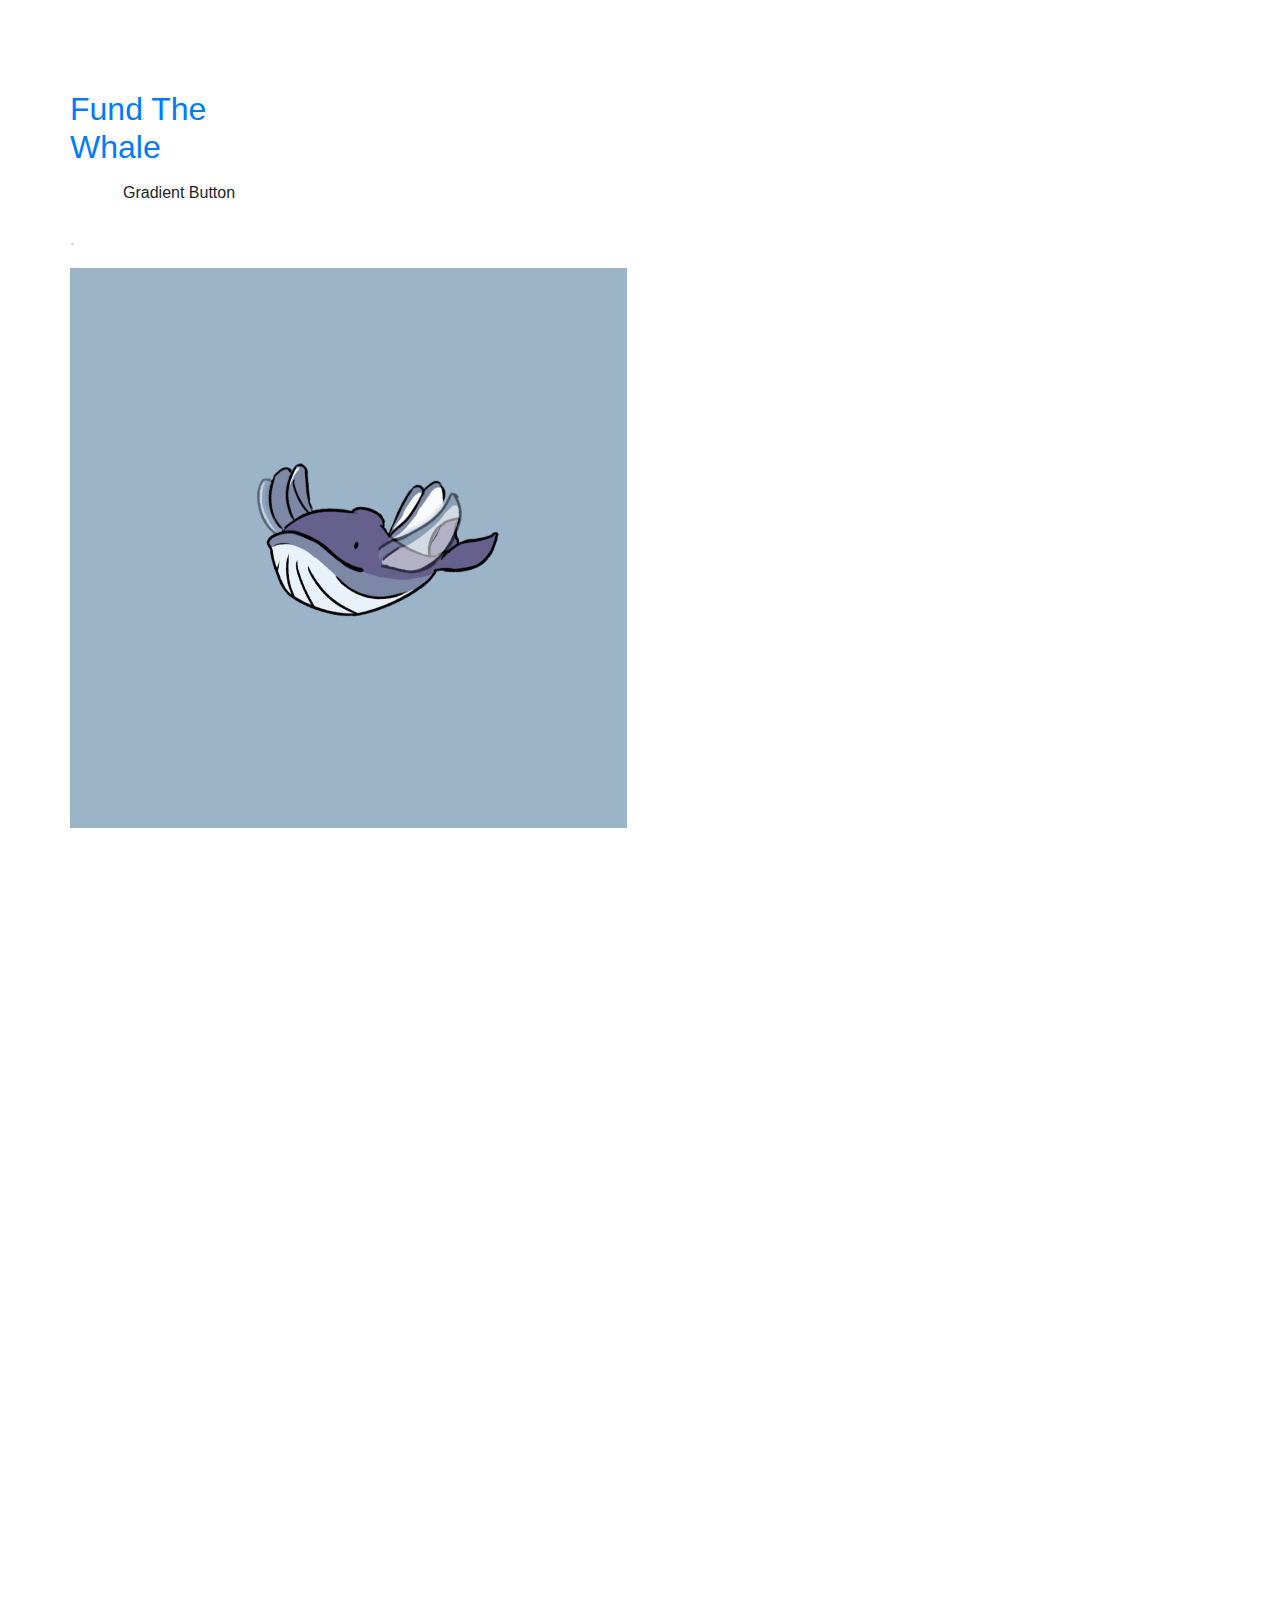
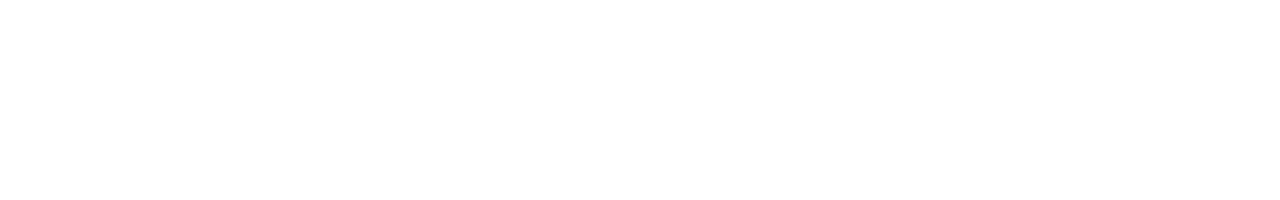
==== genesiscollection.html @ 91639af6 "changes" ====
<!doctype html>
<html lang="en">
  <head>
    <!-- Required meta tags -->
    <meta charset="utf-8">
    <meta name="viewport" content="width=device-width, initial-scale=1, shrink-to-fit=no">
    
    <link rel="preconnect" href="https://fonts.googleapis.com">
    <link rel="preconnect" href="https://fonts.gstatic.com" crossorigin>
    <link href="https://fonts.googleapis.com/css2?family=DM+Sans:wght@4000&display=swap" rel="stylesheet">

    <!-- Bootstrap CSS -->
    <link rel="stylesheet" href="css/bootstrap.min.css">
    
    <!-- Style -->
    <link rel="stylesheet" href="css/style.css">

    <title>Genesis collection</title>
  </head>
  <body>


    <div class="site-mobile-menu">
      <div class="site-mobile-menu-header">
        <div class="site-mobile-menu-close mt-3">
          <span class="icon-close2 js-menu-toggle"></span>
        </div>
      </div>
      <div class="site-mobile-menu-body"></div>
    </div>
    
    <header class="site-navbar" role="banner">

      <div class="container">
        <div class="row align-items-center">
          
          <div class="col-11 col-xl-2">
            <h1 class="mb-0 site-logo"><a href="index.html" class="text-white mb-0">Genesis collection</a></h1>
          </div>
          <div class="col-12 col-md-10 d-none d-xl-block">
            <nav class="site-navigation position-relative text-right" role="navigation">

              
            </nav>
          </div>

          <!-- Main -->
					<div id="main">

						<!-- Featured Post -->
							<article class="post featured" id="home">
								<header class="major">
									<h2><a href="#">Fund The <br />
									Whale</a></h2>
									<ul class="actions special">
                    <button class="btn btn-gradient btn-glow">Gradient Button</button>
										
									</ul>
									<p>. 
										</p>
								</header>
								<a href="#" class="image main"><img  src="whale.gif" alt="" /></a>
							</article>
								

				

			</div>


          <div class="d-inline-block d-xl-none ml-md-0 mr-auto py-3" style="position: relative; top: 3px;"><a href="#" class="site-menu-toggle js-menu-toggle text-white"><span class="icon-menu h3"></span></a></div>

          </div>

        </div>
      </div>
      
    </header>

    <div class="hero" style="background-image: url('images/a.png');"></div>
  


    <script src="js/jquery-3.3.1.min.js"></script>
    <script src="js/popper.min.js"></script>
    <script src="js/bootstrap.min.js"></script>
    <script src="js/jquery.sticky.js"></script>
    <script src="js/main.js"></script>
  </body>
</html>
---- css/style.css ----
body {
  font-family: "Open Sans", -apple-system, BlinkMacSystemFont, "Segoe UI", Roboto, "Helvetica Neue", Arial, "Noto Sans", sans-serif, "Apple Color Emoji", "Segoe UI Emoji", "Segoe UI Symbol", "Noto Color Emoji";
  background-color: #fff;
  height: 200vh;
  position: relative; }
  body:before {
    content: "";
    position: absolute;
    top: 0;
    left: 0;
    right: 0;
    bottom: 0;
    background: rgba(0, 0, 0, 0.5);
    -webkit-transition: .3s all ease;
    -o-transition: .3s all ease;
    transition: .3s all ease;
    opacity: 0;
    visibility: hidden;
    z-index: 1; }
  body.offcanvas-menu:before {
    opacity: 1;
    visibility: visible; }

p {
  color: #b3b3b3;
  font-weight: 300; }

h1, h2, h3, h4, h5, h6,
.h1, .h2, .h3, .h4, .h5, .h6 {
  font-family: "Open Sans", -apple-system, BlinkMacSystemFont, "Segoe UI", Roboto, "Helvetica Neue", Arial, "Noto Sans", sans-serif, "Apple Color Emoji", "Segoe UI Emoji", "Segoe UI Symbol", "Noto Color Emoji"; }

a {
  -webkit-transition: .3s all ease;
  -o-transition: .3s all ease;
  transition: .3s all ease; }
  a, a:hover {
    text-decoration: none !important; }

.hero {
  height: 100vh;
  width: 100%;
  background-size: cover;
  background-position: center center;
  background-repeat: no-repeat; }

.site-navbar {
  margin-bottom: 0px;
  z-index: 1999;
  position: absolute;
  top: 2rem;
  width: 100%; }
  .site-navbar.transparent {
    background: transparent; }
  .site-navbar.absolute {
    position: absolute;
    top: 0;
    left: 0;
    width: 100%; }
  .site-navbar .site-logo {
    position: relative;
    left: 0;
    font-size: 24px !important; }
  .site-navbar .site-navigation .site-menu {
    margin-bottom: 0; }
    .site-navbar .site-navigation .site-menu .active > a span {
      background: #007bff;
      color: #fff;
      border-radius: 30px;
      display: inline-block;
      padding: 5px 20px; }
    .site-navbar .site-navigation .site-menu a {
      text-decoration: none !important;
      display: inline-block; }
    .site-navbar .site-navigation .site-menu > li {
      display: inline-block; }
      .site-navbar .site-navigation .site-menu > li > a {
        padding: 10px 0px;
        color: #fff;
        font-size: 16px;
        text-decoration: none !important; }
        .site-navbar .site-navigation .site-menu > li > a > span {
          padding: 5px 20px;
          display: inline-block;
          -webkit-transition: .3s all ease;
          -o-transition: .3s all ease;
          transition: .3s all ease;
          border-radius: 30px; }
        .site-navbar .site-navigation .site-menu > li > a:hover > span {
          background: #007bff;
          color: #fff;
          border-radius: 30px;
          display: inline-block; }
    .site-navbar .site-navigation .site-menu .has-children {
      position: relative; }
      .site-navbar .site-navigation .site-menu .has-children > a span {
        position: relative;
        padding-right: 30px; }
        .site-navbar .site-navigation .site-menu .has-children > a span:before {
          position: absolute;
          content: "\e313";
          font-size: 16px;
          top: 50%;
          right: 10px;
          -webkit-transform: translateY(-50%);
          -ms-transform: translateY(-50%);
          transform: translateY(-50%);
          font-family: 'icomoon'; }
      .site-navbar .site-navigation .site-menu .has-children .dropdown {
        visibility: hidden;
        opacity: 0;
        top: 100%;
        position: absolute;
        text-align: left;
        border-top: 2px solid #007bff;
        -webkit-box-shadow: 0 2px 10px -2px rgba(0, 0, 0, 0.1);
        box-shadow: 0 2px 10px -2px rgba(0, 0, 0, 0.1);
        padding: 0px 0;
        margin-top: 20px;
        margin-left: 0px;
        background: #fff;
        -webkit-transition: 0.2s 0s;
        -o-transition: 0.2s 0s;
        transition: 0.2s 0s; }
        .site-navbar .site-navigation .site-menu .has-children .dropdown.arrow-top {
          position: absolute; }
          .site-navbar .site-navigation .site-menu .has-children .dropdown.arrow-top:before {
            bottom: 100%;
            left: 20%;
            border: solid transparent;
            content: " ";
            height: 0;
            width: 0;
            position: absolute;
            pointer-events: none; }
          .site-navbar .site-navigation .site-menu .has-children .dropdown.arrow-top:before {
            border-color: rgba(136, 183, 213, 0);
            border-bottom-color: #fff;
            border-width: 10px;
            margin-left: -10px; }
        .site-navbar .site-navigation .site-menu .has-children .dropdown a {
          text-transform: none;
          letter-spacing: normal;
          -webkit-transition: 0s all;
          -o-transition: 0s all;
          transition: 0s all;
          color: #343a40; }
        .site-navbar .site-navigation .site-menu .has-children .dropdown .active > a {
          color: #007bff !important; }
        .site-navbar .site-navigation .site-menu .has-children .dropdown > li {
          list-style: none;
          padding: 0;
          margin: 0;
          min-width: 200px; }
          .site-navbar .site-navigation .site-menu .has-children .dropdown > li > a {
            padding: 9px 20px;
            display: block; }
            .site-navbar .site-navigation .site-menu .has-children .dropdown > li > a:hover {
              background: #fafafb; }
          .site-navbar .site-navigation .site-menu .has-children .dropdown > li.has-children > a {
            position: relative; }
            .site-navbar .site-navigation .site-menu .has-children .dropdown > li.has-children > a:after {
              position: absolute;
              right: 0;
              content: "\e315";
              right: 20px;
              font-family: 'icomoon'; }
          .site-navbar .site-navigation .site-menu .has-children .dropdown > li.has-children > .dropdown, .site-navbar .site-navigation .site-menu .has-children .dropdown > li.has-children > ul {
            left: 100%;
            top: 0; }
          .site-navbar .site-navigation .site-menu .has-children .dropdown > li.has-children:hover > a, .site-navbar .site-navigation .site-menu .has-children .dropdown > li.has-children:active > a, .site-navbar .site-navigation .site-menu .has-children .dropdown > li.has-children:focus > a {
            background: #fafafb; }
      .site-navbar .site-navigation .site-menu .has-children:hover > a, .site-navbar .site-navigation .site-menu .has-children:focus > a, .site-navbar .site-navigation .site-menu .has-children:active > a {
        color: #007bff; }
        .site-navbar .site-navigation .site-menu .has-children:hover > a span, .site-navbar .site-navigation .site-menu .has-children:focus > a span, .site-navbar .site-navigation .site-menu .has-children:active > a span {
          background: #007bff;
          color: #fff; }
      .site-navbar .site-navigation .site-menu .has-children:hover, .site-navbar .site-navigation .site-menu .has-children:focus, .site-navbar .site-navigation .site-menu .has-children:active {
        cursor: pointer; }
        .site-navbar .site-navigation .site-menu .has-children:hover > .dropdown, .site-navbar .site-navigation .site-menu .has-children:focus > .dropdown, .site-navbar .site-navigation .site-menu .has-children:active > .dropdown {
          -webkit-transition-delay: 0s;
          -o-transition-delay: 0s;
          transition-delay: 0s;
          margin-top: 0px;
          visibility: visible;
          opacity: 1; }

.site-mobile-menu {
  width: 300px;
  position: fixed;
  right: 0;
  z-index: 2000;
  padding-top: 20px;
  background: #fff;
  height: calc(100vh);
  -webkit-transform: translateX(110%);
  -ms-transform: translateX(110%);
  transform: translateX(110%);
  -webkit-box-shadow: -10px 0 20px -10px rgba(0, 0, 0, 0.1);
  box-shadow: -10px 0 20px -10px rgba(0, 0, 0, 0.1);
  -webkit-transition: .3s all ease-in-out;
  -o-transition: .3s all ease-in-out;
  transition: .3s all ease-in-out; }
  .offcanvas-menu .site-mobile-menu {
    -webkit-transform: translateX(0%);
    -ms-transform: translateX(0%);
    transform: translateX(0%); }
  .site-mobile-menu .site-mobile-menu-header {
    width: 100%;
    float: left;
    padding-left: 20px;
    padding-right: 20px; }
    .site-mobile-menu .site-mobile-menu-header .site-mobile-menu-close {
      float: right;
      margin-top: 8px; }
      .site-mobile-menu .site-mobile-menu-header .site-mobile-menu-close span {
        font-size: 30px;
        display: inline-block;
        padding-left: 10px;
        padding-right: 0px;
        line-height: 1;
        cursor: pointer;
        -webkit-transition: .3s all ease;
        -o-transition: .3s all ease;
        transition: .3s all ease; }
        .site-mobile-menu .site-mobile-menu-header .site-mobile-menu-close span:hover {
          color: #f8f9fa; }
    .site-mobile-menu .site-mobile-menu-header .site-mobile-menu-logo {
      float: left;
      margin-top: 10px;
      margin-left: 0px; }
      .site-mobile-menu .site-mobile-menu-header .site-mobile-menu-logo a {
        display: inline-block;
        text-transform: uppercase; }
        .site-mobile-menu .site-mobile-menu-header .site-mobile-menu-logo a img {
          max-width: 70px; }
        .site-mobile-menu .site-mobile-menu-header .site-mobile-menu-logo a:hover {
          text-decoration: none; }
  .site-mobile-menu .site-mobile-menu-body {
    overflow-y: scroll;
    -webkit-overflow-scrolling: touch;
    position: relative;
    padding: 0 20px 20px 20px;
    height: calc(100vh - 52px);
    padding-bottom: 150px; }
  .site-mobile-menu .site-nav-wrap {
    padding: 0;
    margin: 0;
    list-style: none;
    position: relative; }
    .site-mobile-menu .site-nav-wrap a {
      padding: 10px 20px;
      display: block;
      position: relative;
      color: #212529; }
      .site-mobile-menu .site-nav-wrap a:hover {
        color: #007bff; }
    .site-mobile-menu .site-nav-wrap li {
      position: relative;
      display: block; }
      .site-mobile-menu .site-nav-wrap li.active > a {
        color: #007bff; }
    .site-mobile-menu .site-nav-wrap .arrow-collapse {
      position: absolute;
      right: 0px;
      top: 10px;
      z-index: 20;
      width: 36px;
      height: 36px;
      text-align: center;
      cursor: pointer;
      border-radius: 50%; }
      .site-mobile-menu .site-nav-wrap .arrow-collapse:hover {
        background: #f8f9fa; }
      .site-mobile-menu .site-nav-wrap .arrow-collapse:before {
        font-size: 12px;
        z-index: 20;
        font-family: "icomoon";
        content: "\f078";
        position: absolute;
        top: 50%;
        left: 50%;
        -webkit-transform: translate(-50%, -50%) rotate(-180deg);
        -ms-transform: translate(-50%, -50%) rotate(-180deg);
        transform: translate(-50%, -50%) rotate(-180deg);
        -webkit-transition: .3s all ease;
        -o-transition: .3s all ease;
        transition: .3s all ease; }
      .site-mobile-menu .site-nav-wrap .arrow-collapse.collapsed:before {
        -webkit-transform: translate(-50%, -50%);
        -ms-transform: translate(-50%, -50%);
        transform: translate(-50%, -50%); }
    .site-mobile-menu .site-nav-wrap > li {
      display: block;
      position: relative;
      float: left;
      width: 100%; }
      .site-mobile-menu .site-nav-wrap > li > a {
        padding-left: 20px;
        font-size: 20px; }
      .site-mobile-menu .site-nav-wrap > li > ul {
        padding: 0;
        margin: 0;
        list-style: none; }
        .site-mobile-menu .site-nav-wrap > li > ul > li {
          display: block; }
          .site-mobile-menu .site-nav-wrap > li > ul > li > a {
            padding-left: 40px;
            font-size: 16px; }
          .site-mobile-menu .site-nav-wrap > li > ul > li > ul {
            padding: 0;
            margin: 0; }
            .site-mobile-menu .site-nav-wrap > li > ul > li > ul > li {
              display: block; }
              .site-mobile-menu .site-nav-wrap > li > ul > li > ul > li > a {
                font-size: 16px;
                padding-left: 60px; }
    .site-mobile-menu .site-nav-wrap[data-class="social"] {
      float: left;
      width: 100%;
      margin-top: 30px;
      padding-bottom: 5em; }
      .site-mobile-menu .site-nav-wrap[data-class="social"] > li {
        width: auto; }
        .site-mobile-menu .site-nav-wrap[data-class="social"] > li:first-child a {
          padding-left: 15px !important; }
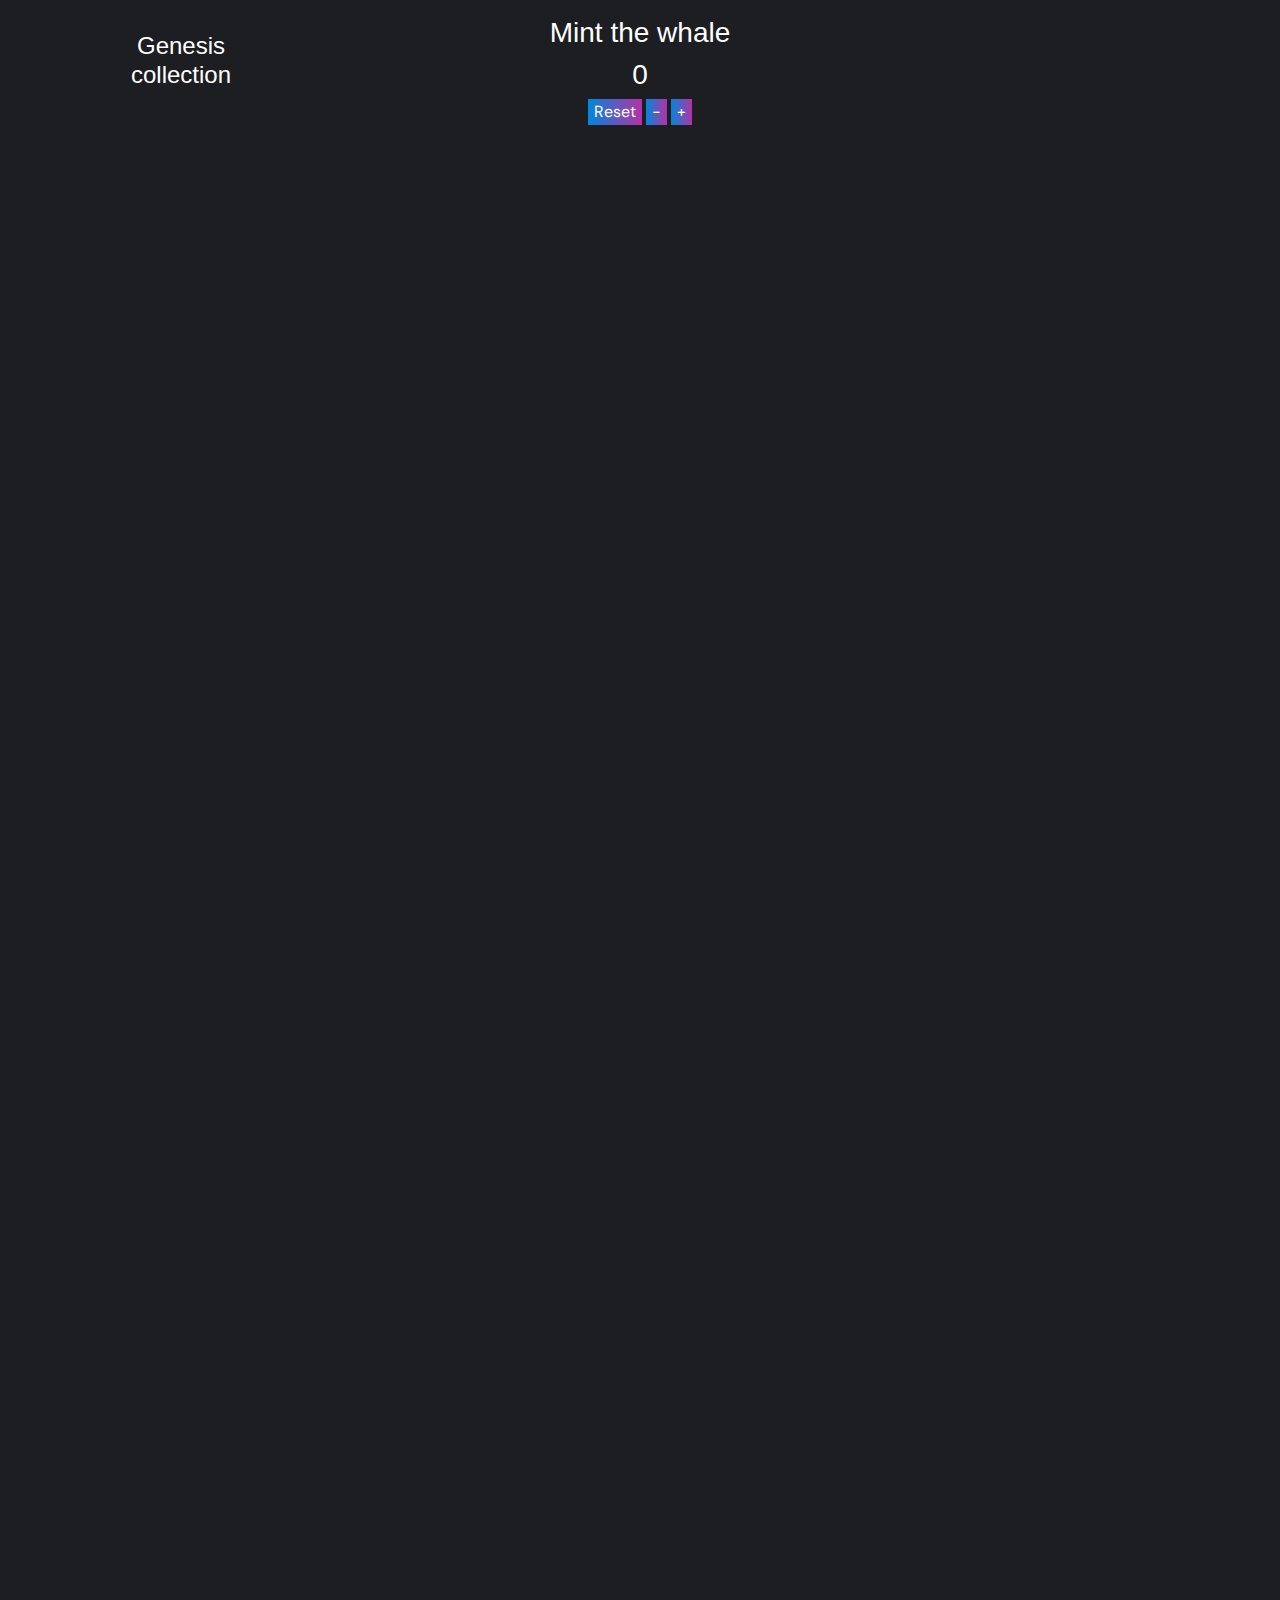
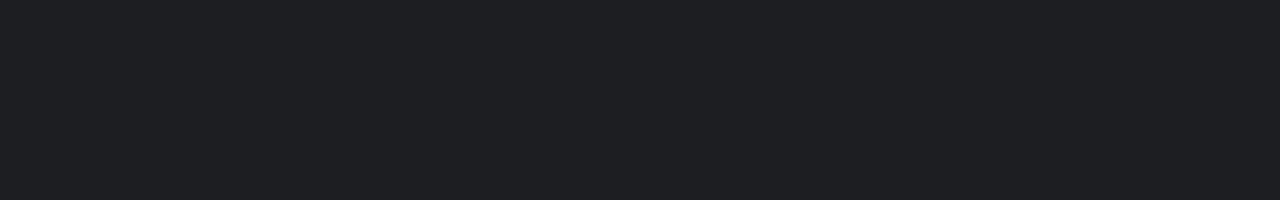
==== commit 47591ed6: "updated style" ====
--- a/genesiscollection.html
+++ b/genesiscollection.html
@@ -14,12 +14,49 @@
     
     <!-- Style -->
     <link rel="stylesheet" href="css/style.css">
+    
 
-    <title>Genesis collection</title>
   </head>
-  <body>
+  <body> 
+    <h3><center>Mint the whale</center></h3>
+<div>
+    <center><h3 id="counter-label">0</h3></center>
+</div>
+<center>
+    <div>
+      
+        <button class= "counterbutton" border-radius: 18; onclick="resetCounter()">Reset</button>
+        <button class= "counterbutton" onclick="decrementClick()">-</button>
+        <button class= "counterbutton" onclick="incrementClick()">+</button>
 
+        
+    </div>
+</center>
 
+<script>
+  var counterVal = 0;
+
+function incrementClick() {
+  if (counterVal >=0){
+    updateDisplay(++counterVal);
+  }
+}
+
+function resetCounter() {
+    counterVal = 0;
+    updateDisplay(counterVal);
+}
+
+function decrementClick(){
+  if (counterVal >=1){
+    updateDisplay(--counterVal);
+  }
+}
+
+function updateDisplay(val) {
+    document.getElementById("counter-label").innerHTML = val;
+}
+</script>
     <div class="site-mobile-menu">
       <div class="site-mobile-menu-header">
         <div class="site-mobile-menu-close mt-3">
@@ -39,8 +76,6 @@
           </div>
           <div class="col-12 col-md-10 d-none d-xl-block">
             <nav class="site-navigation position-relative text-right" role="navigation">
-
-              
             </nav>
           </div>
 
@@ -48,22 +83,7 @@
 					<div id="main">
 
 						<!-- Featured Post -->
-							<article class="post featured" id="home">
-								<header class="major">
-									<h2><a href="#">Fund The <br />
-									Whale</a></h2>
-									<ul class="actions special">
-                    <button class="btn btn-gradient btn-glow">Gradient Button</button>
-										
-									</ul>
-									<p>. 
-										</p>
-								</header>
-								<a href="#" class="image main"><img  src="whale.gif" alt="" /></a>
-							</article>
-								
-
-				
+						
 
 			</div>
 
--- a/css/style.css
+++ b/css/style.css
@@ -323,3 +323,38 @@
         width: auto; }
         .site-mobile-menu .site-nav-wrap[data-class="social"] > li:first-child a {
           padding-left: 15px !important; }
+
+          .counterbutton{
+            background-image: linear-gradient(to right, rgb(1 134 218), rgb(182 49 167));
+            border: 0;
+            color: rgba(var(--text-color));
+        
+          }
+
+          :root {
+            /* violet */
+            --primary-color: 111, 76, 255;
+            
+            /* white */
+            --text-color: 256, 256, 256;
+          }
+          
+          body {
+            font-family: 'DM Sans', sans-serif;
+            background-color: #1D1E22;
+            color: white;
+            padding: 1rem;
+            text-align: center;
+          }
+          
+          .btn {
+            font-family: 'DM Sans', sans-serif;
+            font-size: 18px;
+            padding: 12px 32px;
+            margin: 1rem;
+            cursor: pointer;
+            border-radius: 4px;
+            transition: all 0.3s ease;
+            border-radius: 50px;
+          }
+          
